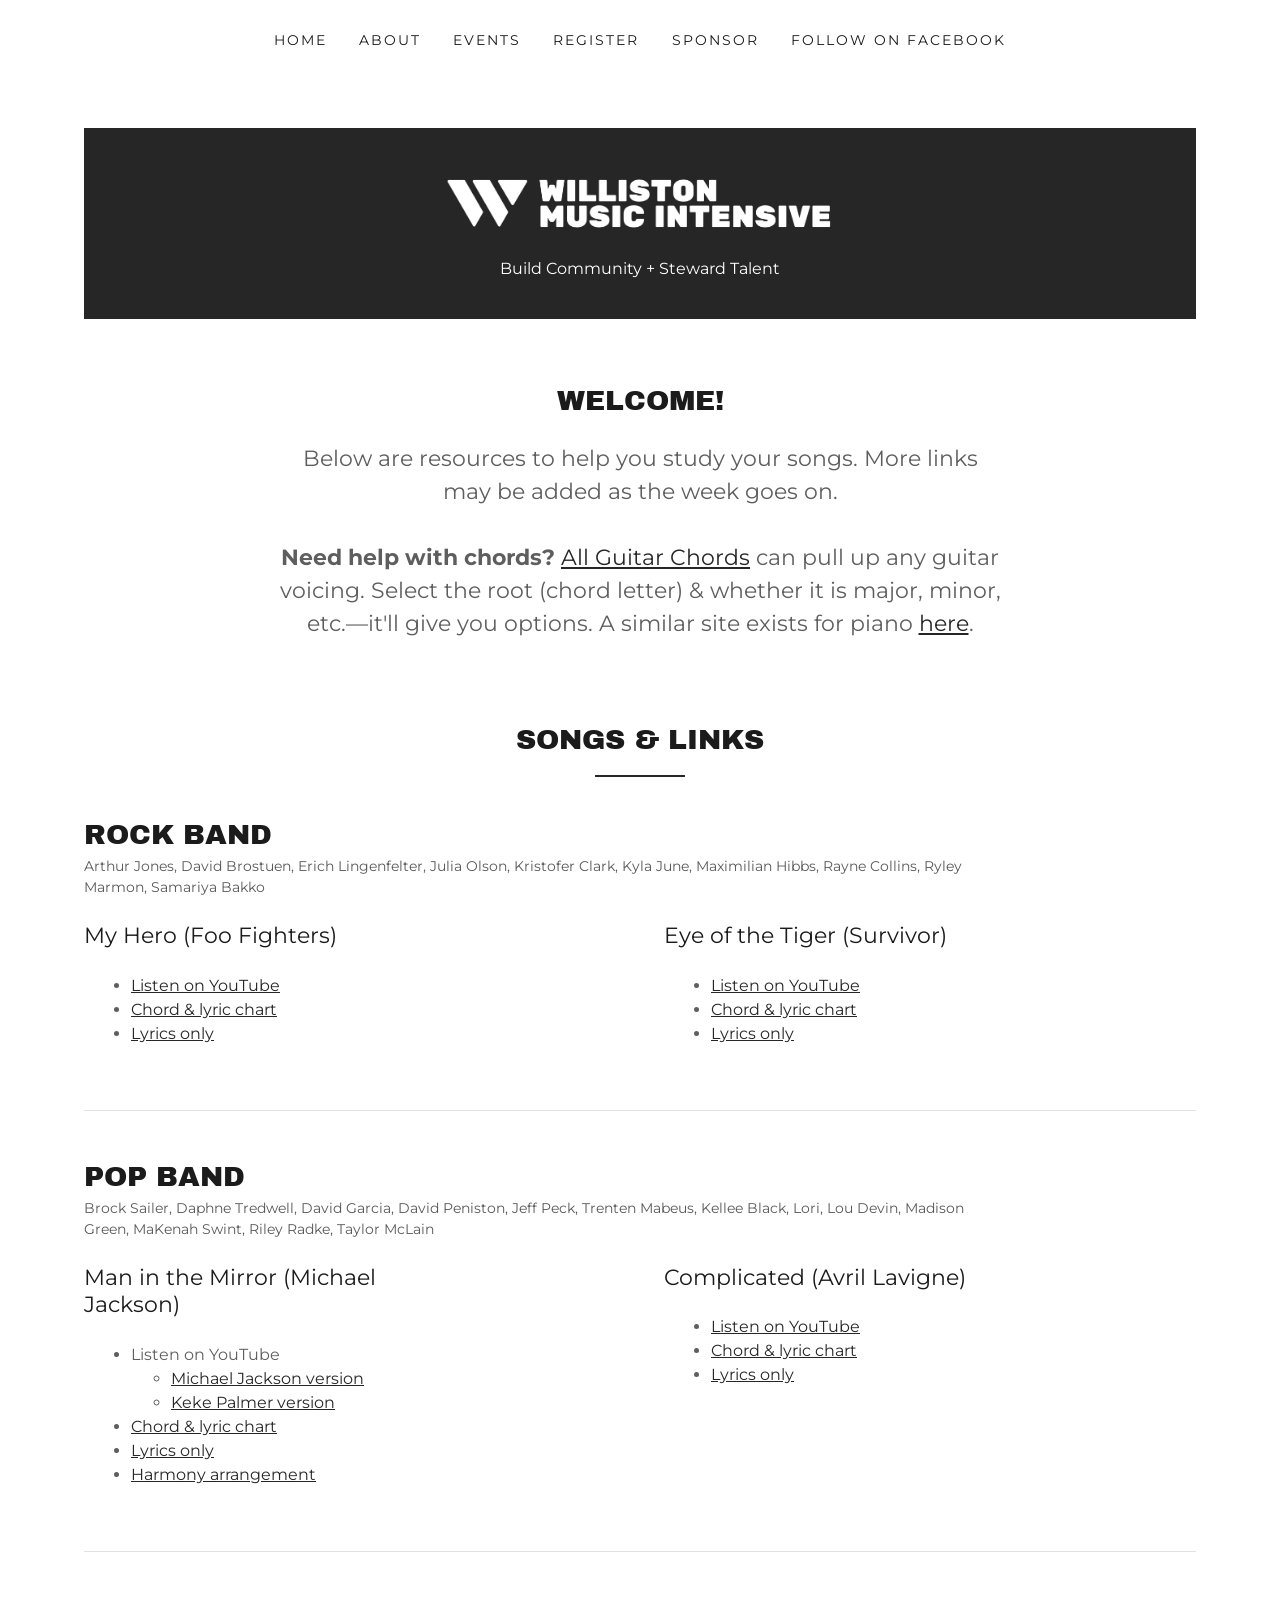
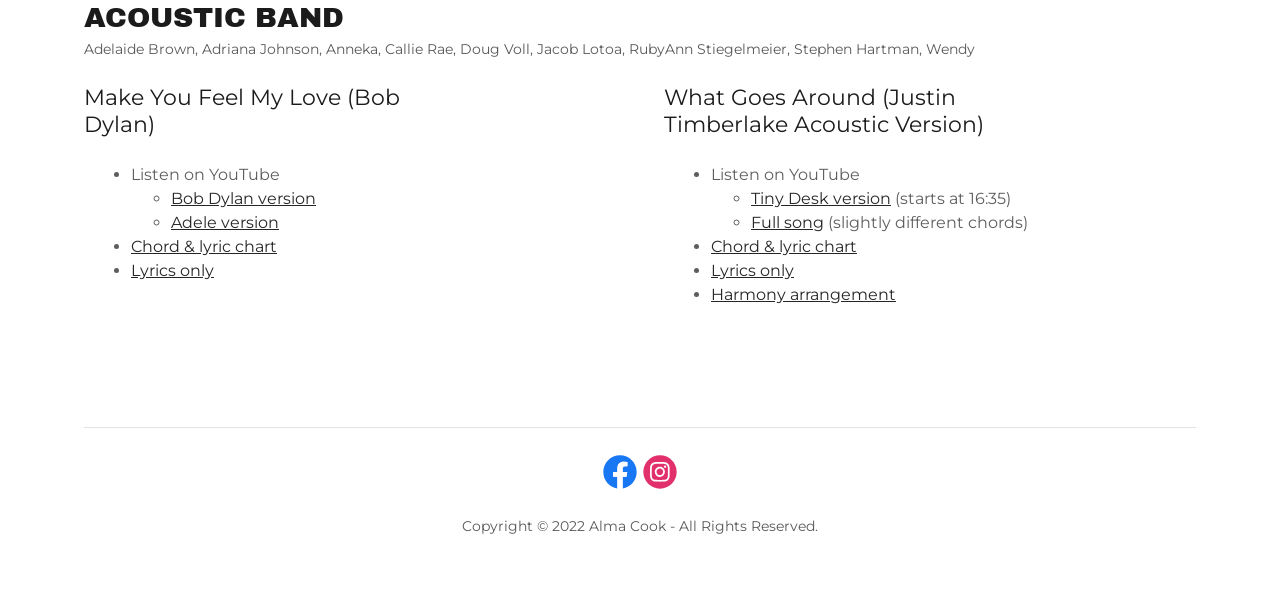
==== 2026.html @ f8915f22 "Rebuild the Williston Music Intensive site as static pages A like-for-like copy of the five pages Al" ====
<!doctype html>
<html lang="en">
<head>
<meta charset="utf-8">
<meta name="viewport" content="width=device-width, initial-scale=1">
<title>2026</title>
<meta name="description" content="Explore Williston Music Intensive for immersive music education, community events, and resources like guitar chords and more!">
<meta property="og:site_name" content="Williston Music Intensive">
<meta property="og:title" content="2026">
<meta property="og:description" content="Explore Williston Music Intensive for immersive music education, community events, and resources like guitar chords and more!">
<meta property="og:image" content="https://willistonmusic.com/img/group-2026.jpg">
<link rel="icon" href="/favicon.png">
<link rel="apple-touch-icon" href="/apple-touch-icon.png">
<link rel="preconnect" href="https://fonts.googleapis.com">
<link rel="preconnect" href="https://fonts.gstatic.com" crossorigin>
<link rel="stylesheet" href="https://fonts.googleapis.com/css2?family=Archivo+Black&family=Montserrat:wght@400;700&display=swap">
<link rel="stylesheet" href="/site.css">
</head>
<body>
<header class="wrap">
  <nav class="nav">
    <a href="/">Home</a>
    <a href="/about">About</a>
    <a href="/events">Events</a>
    <a href="https://pci.jotform.com/form/222504342884152" target="_blank" rel="noopener">Register</a>
    <a href="/sponsor">Sponsor</a>
    <a href="https://facebook.com/willistonmusic" target="_blank" rel="noopener">Follow on Facebook</a>
  </nav>
  <div class="bar">
    <label for="menu" aria-label="Open menu"><svg viewBox="0 0 24 24" width="40" height="40" fill="currentColor"><path fill-rule="evenodd" d="M19.248 7.5H4.752A.751.751 0 0 1 4 6.75c0-.414.337-.75.752-.75h14.496a.75.75 0 1 1 0 1.5m0 5.423H4.752a.75.75 0 0 1 0-1.5h14.496a.75.75 0 1 1 0 1.5m0 5.423H4.752a.75.75 0 1 1 0-1.5h14.496a.75.75 0 1 1 0 1.5"/></svg></label>
  </div>
  <input type="checkbox" id="menu" aria-hidden="true" tabindex="-1">
  <nav class="drawer">
    <label for="menu" aria-label="Close menu"><svg viewBox="0 0 24 24" width="40" height="40" fill="none" stroke="currentColor" stroke-width="1.5" stroke-linecap="round"><path d="M5.75 5.75l12.5 12.5m0-12.5l-12.5 12.5"/></svg></label>
    <a href="/">Home</a>
    <a href="/about">About</a>
    <a href="/events">Events</a>
    <a href="https://pci.jotform.com/form/222504342884152" target="_blank" rel="noopener">Register</a>
    <a href="/sponsor">Sponsor</a>
    <a href="https://facebook.com/willistonmusic" target="_blank" rel="noopener">Follow on Facebook</a>
  </nav>
  <div class="band">
    <a href="/"><img class="logo" src="/img/wmi-logo.png" alt="Williston Music Intensive" width="1989" height="369"></a>
    <h1 class="tagline">Build Community + Steward Talent</h1>
  </div>
</header>
<main>
<section class="welcome">
  <div class="wrap">
    <h4>Welcome!</h4>
    <p>Below are resources to help you study your songs. More links may be added as the week goes on.</p>
    <p><strong>Need help with chords?</strong> <a href="https://www.all-guitar-chords.com/" target="_blank" rel="noopener">All Guitar Chords</a> can pull up any guitar voicing. Select the root (chord letter) &amp; whether it is major, minor, etc.—it'll give you options. A similar site exists for piano <a href="https://chord.rocks/piano/chords/d-5th" target="_blank" rel="noopener">here</a>.</p>
  </div>
</section>
<section>
  <div class="wrap">
    <h2 class="h">Songs &amp; links</h2>
    <div class="band-set">
      <h3>Rock band</h3>
      <p class="names">Arthur Jones, David Brostuen, Erich Lingenfelter, Julia Olson, Kristofer Clark, Kyla June, Maximilian Hibbs, Rayne Collins, Ryley Marmon, Samariya Bakko</p>
      <div class="songs">
      <div>
        <h4>My Hero (Foo Fighters)</h4>
        <ul>
          <li><a href="https://youtu.be/EqWRaAF6_WY?si=O2V8_fzicNVY_5Vm" target="_blank" rel="noopener">Listen on YouTube</a></li>
          <li><a href="https://drive.google.com/file/d/1oepHAWkZaC7YC7cCovO9uBjDsFE-3_J5/view?usp=sharing" target="_blank" rel="noopener">Chord &amp; lyric chart</a></li>
          <li><a href="https://drive.google.com/file/d/160K68xWRT-naaV8jxYZq1IHznZOVHSI-/view?usp=sharing" target="_blank" rel="noopener">Lyrics only</a></li>
        </ul>
      </div>
      <div>
        <h4>Eye of the Tiger (Survivor)</h4>
        <ul>
          <li><a href="https://youtu.be/btPJPFnesV4?si=Gtj8DAs_5sxSnqqz" target="_blank" rel="noopener">Listen on YouTube</a></li>
          <li><a href="https://drive.google.com/file/d/1tjjuFjkV4EVyJwmIPYoMLrv2oTqgS_ds/view?usp=sharing" target="_blank" rel="noopener">Chord &amp; lyric chart</a></li>
          <li><a href="https://drive.google.com/file/d/1zoP_HyPtFx4BqCrjvHJvrCa0yuUeKN7n/view?usp=sharing" target="_blank" rel="noopener">Lyrics only</a></li>
        </ul>
      </div>
      </div>
    </div>
    <div class="band-set">
      <h3>Pop band</h3>
      <p class="names">Brock Sailer, Daphne Tredwell, David Garcia, David Peniston, Jeff Peck, Trenten Mabeus, Kellee Black, Lori, Lou Devin, Madison Green, MaKenah Swint, Riley Radke, Taylor McLain</p>
      <div class="songs">
      <div>
        <h4>Man in the Mirror (Michael Jackson)</h4>
        <ul>
          <li>Listen on YouTube
            <ul>
              <li><a href="https://youtu.be/Z9NYDgbKsBE?si=sIO7AJEbuqE9i0Kv" target="_blank" rel="noopener">Michael Jackson version</a></li>
              <li><a href="https://youtu.be/cS6XboaGQuA?si=cf5D-X0R8zR6vmO7" target="_blank" rel="noopener">Keke Palmer version</a></li>
            </ul>
          </li>
          <li><a href="https://drive.google.com/file/d/1nUTIvwPtjfFOtNPGqIjWK2bDGINFmAXE/view?usp=sharing" target="_blank" rel="noopener">Chord &amp; lyric chart</a></li>
          <li><a href="https://drive.google.com/file/d/1WVeVNQtM47Z1hrQF7TOe65PzU0i5zi78/view?usp=sharing" target="_blank" rel="noopener">Lyrics only</a></li>
          <li><a href="https://drive.google.com/file/d/11fI0Vy7EhUPp01WcwPsgSa4nvVInZFYu/view?usp=sharing" target="_blank" rel="noopener">Harmony arrangement</a></li>
        </ul>
      </div>
      <div>
        <h4>Complicated (Avril Lavigne)</h4>
        <ul>
          <li><a href="https://youtu.be/5NPBIwQyPWE?si=VL99RqDoxhwIltmV" target="_blank" rel="noopener">Listen on YouTube</a></li>
          <li><a href="https://drive.google.com/file/d/1wHOy8QD3mKtqx3U5AkJRRFVZ-1zV_WLD/view?usp=sharing" target="_blank" rel="noopener">Chord &amp; lyric chart</a></li>
          <li><a href="https://drive.google.com/file/d/1XHG7Wf0y0gpHNZls6RZo5fw2MfzrUvGz/view?usp=sharing" target="_blank" rel="noopener">Lyrics only</a></li>
        </ul>
      </div>
      </div>
    </div>
    <div class="band-set">
      <h3>Acoustic band</h3>
      <p class="names">Adelaide Brown, Adriana Johnson, Anneka, Callie Rae, Doug Voll, Jacob Lotoa, RubyAnn Stiegelmeier, Stephen Hartman, Wendy</p>
      <div class="songs">
      <div>
        <h4>Make You Feel My Love (Bob Dylan)</h4>
        <ul>
          <li>Listen on YouTube
            <ul>
              <li><a href="https://youtu.be/fdWto-AUM3Q?si=v7Yns3SxLyHRC31Q" target="_blank" rel="noopener">Bob Dylan version</a></li>
              <li><a href="https://youtu.be/0put0_a--Ng?si=VMHHOnI-3ezIOja3" target="_blank" rel="noopener">Adele version</a></li>
            </ul>
          </li>
          <li><a href="https://drive.google.com/file/d/1jHqSPe43jDyqYXfsBZ0i_tcX17pQOq6c/view?usp=sharing" target="_blank" rel="noopener">Chord &amp; lyric chart</a></li>
          <li><a href="https://drive.google.com/file/d/1ydq1g_ZCnoEVxgp2tTROryXhIiatiXpf/view?usp=sharing" target="_blank" rel="noopener">Lyrics only</a></li>
        </ul>
      </div>
      <div>
        <h4>What Goes Around (Justin Timberlake Acoustic Version)</h4>
        <ul>
          <li>Listen on YouTube
            <ul>
              <li><a href="https://youtu.be/cMIJsoaxRjk?si=a1QRZ7ywNIoAFvBV&amp;t=999" target="_blank" rel="noopener">Tiny Desk version</a> (starts at 16:35)</li>
              <li><a href="https://youtu.be/Ta7VdSUbM5M?si=NdWZ94goMqssl8I_" target="_blank" rel="noopener">Full song</a> (slightly different chords)</li>
            </ul>
          </li>
          <li><a href="https://drive.google.com/file/d/1WKT_yIgPlrT5ASAB_a2V_1az1Ot9-gSC/view?usp=sharing" target="_blank" rel="noopener">Chord &amp; lyric chart</a></li>
          <li><a href="https://drive.google.com/file/d/1u6NOEZRonjUTY73KSVSs8yuzt-g_JjvN/view?usp=sharing" target="_blank" rel="noopener">Lyrics only</a></li>
          <li><a href="https://drive.google.com/file/d/1wbyS80gfcq0X26lOgZvm8zDPXhDdyD9x/view?usp=sharing" target="_blank" rel="noopener">Harmony arrangement</a></li>
        </ul>
      </div>
      </div>
    </div>
  </div>
</section>
</main>
<footer>
  <div class="wrap"><div>
    <a href="https://www.facebook.com/willistonmusic" target="_blank" rel="noopener" aria-label="Facebook"><svg viewBox="0 0 24 24" width="40" height="40"><path d="M22 12c0-5.523-4.477-10-10-10S2 6.477 2 12c0 4.991 3.657 9.128 8.438 9.878v-6.987h-2.54V12h2.54V9.797c0-2.506 1.492-3.89 3.777-3.89 1.093 0 2.238.195 2.238.195v2.46h-1.26c-1.243 0-1.63.771-1.63 1.563V12h2.773l-.443 2.89h-2.33v6.988C18.343 21.128 22 16.991 22 12z" fill="#1877F2"/><path d="M15.893 14.89l.443-2.89h-2.773v-1.875c0-.79.387-1.563 1.63-1.563h1.26v-2.46s-1.144-.196-2.238-.196c-2.284 0-3.777 1.385-3.777 3.89V12h-2.54v2.89h2.54v6.988a10.04 10.04 0 003.124 0v-6.987h2.33z" fill="#fff"/></svg></a>
    <a href="https://www.instagram.com/willistonmusic" target="_blank" rel="noopener" aria-label="Instagram"><svg viewBox="0 0 24 24" width="40" height="40"><path fill="#E1306C" d="M12 2c5.523 0 10 4.476 10 10 0 5.523-4.477 10-10 10-5.522 0-10-4.477-10-10C2 6.478 6.478 2 12 2z"/><path fill="#fff" fill-rule="evenodd" d="M17.762 14.335c.025-.45.038-1.262.038-2.435s-.013-1.985-.038-2.435c-.052-1.066-.37-1.89-.953-2.474-.584-.584-1.408-.901-2.474-.953C13.885 6.013 13.073 6 11.9 6s-1.985.013-2.435.038c-1.066.052-1.89.37-2.474.953-.584.584-.901 1.408-.953 2.474C6.013 9.915 6 10.727 6 11.9s.013 1.985.038 2.435c.052 1.066.37 1.89.953 2.474.584.584 1.408.901 2.474.953.45.025 1.262.038 2.435.038s1.985-.013 2.435-.038c1.066-.052 1.89-.37 2.474-.953.584-.584.901-1.408.953-2.474zM11.9 7.06l-.588-.004a41.691 41.691 0 00-.81 0c-.185.003-.432.01-.742.023a6.09 6.09 0 00-.79.077 3.08 3.08 0 00-.55.142 1.993 1.993 0 00-.676.446c-.195.195-.343.42-.446.676a3.08 3.08 0 00-.142.55 6.09 6.09 0 00-.077.79c-.012.31-.02.557-.023.742-.002.184-.002.454 0 .81l.004.588-.004.588c-.002.356-.002.626 0 .81.003.185.01.432.023.742s.039.573.077.79c.039.219.086.402.142.55a2.001 2.001 0 001.122 1.122c.148.056.332.103.55.142.217.038.48.064.79.077.31.012.557.02.742.023.184.002.454.002.81 0l.588-.004.588.004c.356.002.626.002.81 0 .185-.003.432-.01.742-.023a6.09 6.09 0 00.79-.077c.219-.039.402-.086.55-.142a2.001 2.001 0 001.122-1.122c.056-.148.103-.332.142-.55a6.09 6.09 0 00.077-.79c.012-.31.02-.557.023-.742.002-.184.002-.454 0-.81l-.004-.588.004-.588c.002-.356.002-.626 0-.81-.003-.185-.01-.432-.023-.742a6.09 6.09 0 00-.077-.79 3.083 3.083 0 00-.142-.55 1.993 1.993 0 00-.446-.676 1.992 1.992 0 00-.676-.446 3.08 3.08 0 00-.55-.142 6.09 6.09 0 00-.79-.077 28.51 28.51 0 00-.742-.023 41.691 41.691 0 00-.81 0l-.588.004zm3.65 2.19a.68.68 0 00.207-.5.68.68 0 00-.208-.5.68.68 0 00-.5-.207.68.68 0 00-.499.208.68.68 0 00-.207.5c0 .194.07.36.207.499a.68.68 0 00.5.207.68.68 0 00.5-.207zm-.623 2.65c0 .84-.295 1.554-.884 2.143a2.918 2.918 0 01-2.143.884c-.84 0-1.554-.295-2.143-.884a2.918 2.918 0 01-.884-2.143c0-.84.295-1.554.884-2.143a2.919 2.919 0 012.143-.884c.84 0 1.554.295 2.143.884.59.589.884 1.303.884 2.143zm-1.06 0a1.89 1.89 0 00-.577-1.39 1.895 1.895 0 00-1.39-.577c-.543 0-1.006.192-1.39.576a1.895 1.895 0 00-.577 1.391c0 .543.192 1.006.576 1.39.385.385.848.577 1.391.577s1.006-.192 1.39-.577a1.89 1.89 0 00.577-1.39z"/></svg></a>
    <p>Copyright © 2022 Alma Cook - All Rights Reserved.</p>
  </div></div>
</footer>
</body>
</html>
---- site.css ----
:root {
  --ink: #1b1b1b;
  --dark: #262626;
  --text: #5e5e5e;
  --muted: #595959;
  --line: #e2e2e2;
}

* { box-sizing: border-box; }
html { -webkit-text-size-adjust: 100%; }
html:has(#menu:checked) { overflow: hidden; }
body {
  margin: 0;
  font-family: Montserrat, arial, sans-serif;
  font-size: 16px;
  line-height: 1.5;
  color: var(--text);
  background: #fff;
  -webkit-font-smoothing: antialiased;
}
img { display: block; max-width: 100%; height: auto; }
a { color: var(--dark); }
a:hover { color: #000; }
h1, h2, h3, h4, p { margin: 0; }
p { text-wrap: pretty; }
strong { font-weight: 700; }

.wrap { margin: 0 auto; padding: 0 24px; }
@media (min-width: 1024px) { .wrap { max-width: 984px; } }
@media (min-width: 1280px) { .wrap { max-width: 1160px; } }
@media (min-width: 1536px) { .wrap { max-width: 1280px; } }

/* Header: links across the top on wide screens, a menu button below 1024px */
.nav { display: none; }
.bar { height: 88px; padding-top: 28px; }
.bar label, .drawer label { display: block; width: 40px; height: 40px; cursor: pointer; }
.bar label { color: var(--ink); }
#menu { position: absolute; opacity: 0; pointer-events: none; }
.drawer {
  position: fixed; inset: 0; z-index: 10;
  background: #161616; padding: 15px 24px 24px; overflow-y: auto;
  transform: translateX(-100%); visibility: hidden;
  transition: transform .3s ease, visibility .3s;
}
#menu:checked ~ .drawer { transform: none; visibility: visible; }
.drawer label { margin: 0 -9px 33px auto; color: #f7f7f7; }
.drawer a {
  display: block; padding: 16px 24px;
  font-size: 22px; line-height: 1.25; color: #f7f7f7; text-decoration: none;
  border-bottom: 1px solid rgba(76, 76, 76, .5);
}
.drawer a[aria-current] { font-weight: 700; }
@media (min-width: 1024px) {
  .bar, .drawer { display: none; }
  .nav { display: flex; justify-content: center; gap: 32px; height: 128px; padding-top: 15px; }
  .nav a {
    align-self: flex-start; padding-top: 11px; border-top: 2px solid transparent;
    font-size: 14px; line-height: 24px; letter-spacing: .143em; text-transform: uppercase;
    color: var(--ink); text-decoration: none;
  }
  .nav a:hover { color: #000; border-top-color: var(--line); }
  .nav a[aria-current] { font-weight: 700; border-top-color: var(--ink); }
}

/* The dark band with the logo */
.band { background: var(--dark); padding: 40px 24px; text-align: center; margin-bottom: 24px; }
.band > a:first-child { display: block; }
.band .logo { height: 75px; width: auto; max-width: min(100%, 224px); object-fit: contain; margin: 0 auto; }
.tagline { font-size: 16px; font-weight: 400; line-height: 1.25; color: #fff; margin-top: 20px; }
@media (min-width: 768px) {
  .band .logo { max-width: 100%; }
  .tagline { margin-top: 16px; }
}

/* Home: band beside the group photo */
.hero { margin-bottom: 24px; }
.hero .band { margin: 0; padding: 40px 8px; display: flex; flex-direction: column; justify-content: center; align-items: center; }
.hero .btn { margin-top: 16px; max-width: 100%; }
.hero-photo { aspect-ratio: 3 / 2; overflow: hidden; }
.hero-photo img { width: 112%; max-width: none; margin-left: -6%; }
@media (min-width: 768px) {
  .hero { display: grid; grid-template-columns: 40% 60%; margin-bottom: 32px; }
  .hero .band { padding: 40px; }
  .hero .band .logo { width: 100%; height: auto; max-height: 75px; }
}

.btn {
  display: inline-flex; align-items: center; justify-content: center;
  min-height: 56px; padding: 8px 32px; border-radius: 4px;
  font-size: 14px; font-weight: 700; line-height: 1.25; letter-spacing: .143em;
  text-transform: uppercase; text-decoration: none; text-align: center;
}
.btn-light { background: #fff; color: #303030; }
.btn-light:hover { background: #e6e6e6; color: #303030; }
.btn-dark { background: var(--dark); color: #f1f1f1; }
.btn-dark:hover { background: #000; color: #f1f1f1; }
.btn-sm { min-height: 40px; padding: 4px 16px; font-size: 12px; }

section { padding: 40px 0; }

/* Section heading with the short rule under it */
.h {
  font-family: "Archivo Black", arial, sans-serif; font-weight: 400;
  font-size: 25px; line-height: 1.4; text-transform: uppercase;
  color: var(--ink); text-align: center; margin-bottom: 24px;
}
.h::after { content: ""; display: block; width: 90px; border-bottom: 2px solid var(--dark); margin: 16px auto 0; }
.h-lg { font-size: 28px; line-height: 1.2; }
@media (min-width: 768px) {
  .h { font-size: 28px; margin-bottom: 40px; }
  .h-lg { font-size: 39px; }
}

.center { text-align: center; }
.lede { text-align: center; max-width: 725px; margin: 0 auto; }

/* Home: What / Who / Why */
.cards .card { padding: 72px 52px; border-bottom: 1px solid var(--line); }
.cards .card:last-child { border-bottom: 0; }
.cards h3 {
  font-family: "Archivo Black", arial, sans-serif; font-weight: 400;
  font-size: 25px; line-height: 1.25; text-transform: uppercase; color: var(--ink); margin-bottom: 24px;
}
.cards p { font-size: 22px; line-height: 1.25; }
@media (min-width: 768px) {
  .cards { display: grid; grid-template-columns: repeat(3, 1fr); }
  .cards .card { padding: 72px 40px; border-bottom: 0; border-right: 1px solid var(--line); }
  .cards .card:last-child { border-right: 0; }
  .cards h3 { font-size: 28px; }
}

/* Sponsor logos: two columns on phones, three above */
.sponsors, .sponsors > div { display: flex; gap: 8px; }
.sponsors > div { flex: 1 1 0; flex-direction: column; min-width: 0; }
.sponsors img { width: 100%; }
.sponsors.d { display: none; }
@media (min-width: 768px) {
  .sponsors.d { display: flex; }
  .sponsors.p { display: none; }
}

/* Photo beside a headline and button */
.cta { padding: 56px 0; }
.cta img { width: 100%; aspect-ratio: 3 / 2; object-fit: cover; }
.cta h2 {
  font-family: "Archivo Black", arial, sans-serif; font-weight: 400;
  font-size: 28px; line-height: 1.2; text-transform: uppercase; color: var(--ink);
  margin: 24px 0;
}
.cta p { font-size: 22px; line-height: 1.5; margin-bottom: 32px; }
.cta .btn { width: 100%; }
@media (min-width: 768px) {
  .cta .wrap { display: grid; grid-template-columns: 1fr 1fr; gap: 48px; align-items: end; }
  .cta .wrap > div { padding-bottom: 24px; }
  .cta h2 { font-size: 39px; margin-top: 0; }
  .cta .btn { width: auto; }
}

.contact .lede { margin: 40px auto 24px; }

/* About */
.two { display: grid; gap: 48px; }
.two img, .three img { width: 100%; aspect-ratio: 2 / 1; object-fit: cover; }
.two p, .three p { margin-top: 24px; }
.three { display: grid; gap: 24px; }
.three h4, .video h4 { font-size: 22px; font-weight: 400; line-height: 1.25; color: var(--ink); }
.three h4 { margin-top: 24px; }
.three h4:first-child { margin-top: 0; }
.three a { display: block; }
.three p a { display: inline; }
.video { display: grid; gap: 24px; margin-bottom: 48px; }
.video:last-child { margin-bottom: 0; }
.video iframe { display: block; width: 100%; aspect-ratio: 16 / 9; border: 0; }
.video p { margin-top: 24px; }
@media (min-width: 768px) {
  .two { grid-template-columns: 1fr 1fr; }
  .three { grid-template-columns: repeat(3, 1fr); grid-template-rows: repeat(3, auto); grid-auto-flow: column; column-gap: 48px; row-gap: 24px; }
  .three h4, .three p { margin-top: 0; }
  .video { grid-template-columns: 1fr 1fr; gap: 48px; align-items: center; }
  .video.flip > div { order: -1; }
}

/* Sponsor: the two downloads */
.kit { display: flex; flex-wrap: wrap; justify-content: center; gap: 24px 48px; margin-top: 33px; }
.kit div {
  flex: 0 1 339px; padding: 24px; text-align: center;
  background: #f6f6f6; border: 1px solid var(--line);
}
.kit p { color: #151515; margin-bottom: 24px; }

/* 2026: songs and links */
.welcome h4 {
  font-family: "Archivo Black", arial, sans-serif; font-weight: 400;
  font-size: 25px; line-height: 1.25; text-transform: uppercase; color: var(--ink);
  text-align: center; margin-bottom: 24px;
}
.welcome p { font-size: 22px; line-height: 1.5; text-align: center; max-width: 725px; margin: 0 auto; }
.welcome p + p { margin-top: 33px; }
.band-set { border-top: 1px solid var(--line); margin-top: 64px; padding-top: 48px; }
.band-set:first-of-type { border-top: 0; margin-top: 0; padding-top: 0; }
.band-set h3 {
  font-family: "Archivo Black", arial, sans-serif; font-weight: 400;
  font-size: 25px; line-height: 1.25; text-transform: uppercase; color: var(--ink); margin-bottom: 4px;
}
.band-set .names { font-size: 14px; color: var(--muted); max-width: 919px; margin-bottom: 24px; }
.songs { display: grid; gap: 24px 48px; }
.songs h4 { font-size: 22px; font-weight: 400; line-height: 1.25; color: var(--ink); max-width: 330px; }
.songs ul { margin: 24px 0 0; padding-left: 47px; }
.songs ul ul { margin: 0; padding-left: 40px; list-style: circle; }
@media (min-width: 768px) {
  .welcome h4, .band-set h3 { font-size: 28px; }
  .songs { grid-template-columns: 1fr 1fr; }
}

footer { padding: 80px 0 56px; text-align: center; }
footer .wrap > div { border-top: 1px solid var(--line); padding-top: 24px; display: flex; flex-wrap: wrap; justify-content: center; }
footer a { width: 40px; height: 40px; }
footer p { flex-basis: 100%; }
footer p { font-size: 14px; color: var(--muted); margin-top: 24px; }
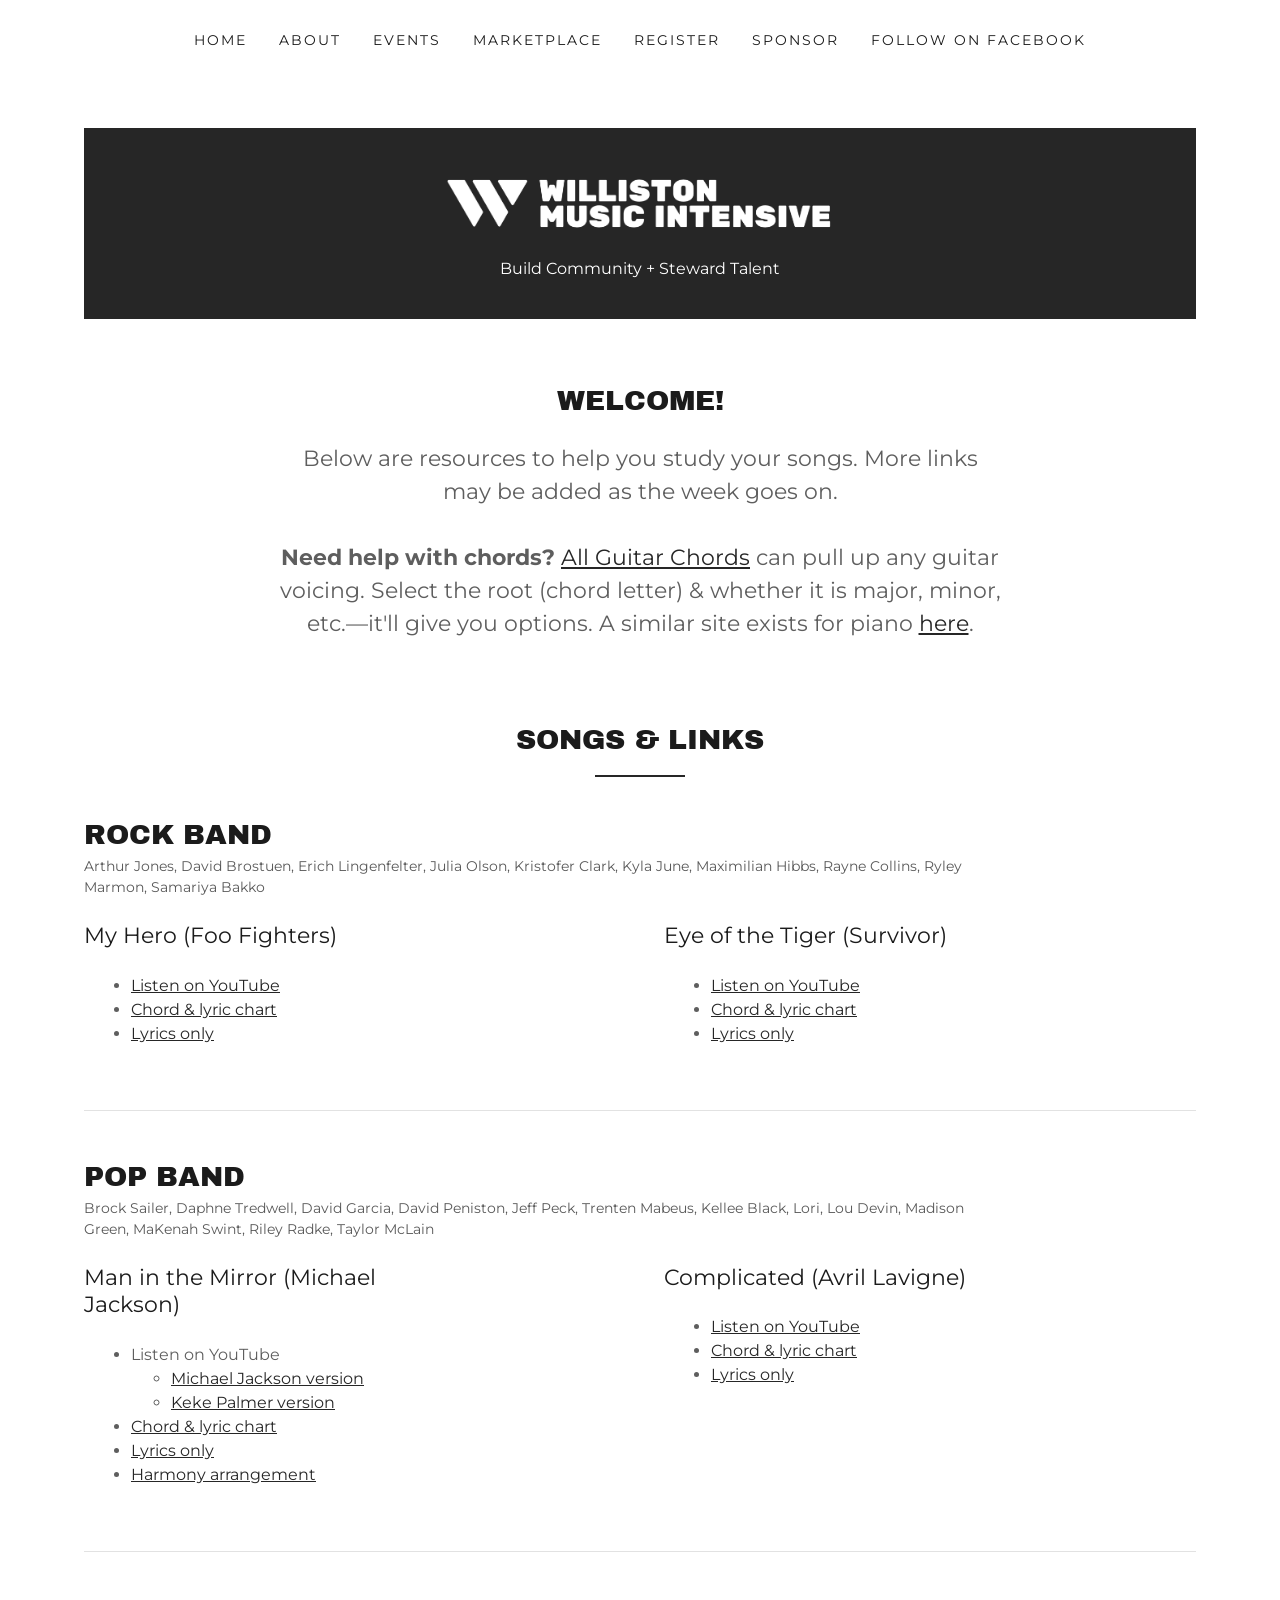
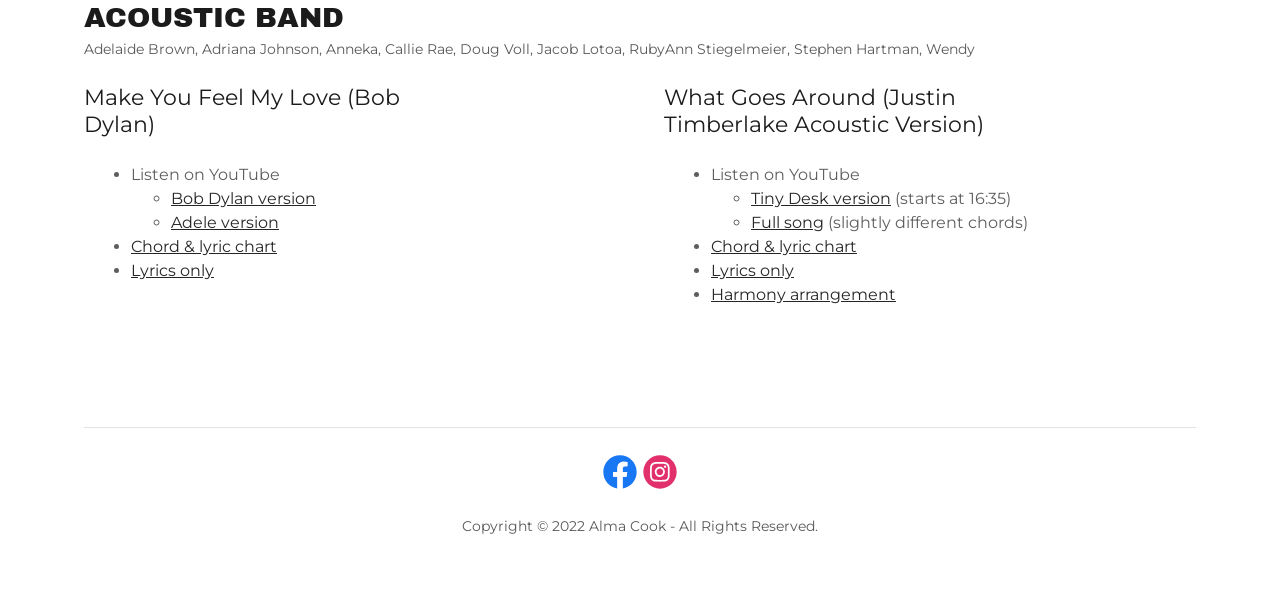
==== commit f7606034: "Add the Marketplace page: Alma's form and her approved listings, read live from her sheet Co-Authore" ====
--- a/2026.html
+++ b/2026.html
@@ -22,6 +22,7 @@
     <a href="/">Home</a>
     <a href="/about">About</a>
     <a href="/events">Events</a>
+    <a href="/marketplace">Marketplace</a>
     <a href="https://pci.jotform.com/form/222504342884152" target="_blank" rel="noopener">Register</a>
     <a href="/sponsor">Sponsor</a>
     <a href="https://facebook.com/willistonmusic" target="_blank" rel="noopener">Follow on Facebook</a>
@@ -35,6 +36,7 @@
     <a href="/">Home</a>
     <a href="/about">About</a>
     <a href="/events">Events</a>
+    <a href="/marketplace">Marketplace</a>
     <a href="https://pci.jotform.com/form/222504342884152" target="_blank" rel="noopener">Register</a>
     <a href="/sponsor">Sponsor</a>
     <a href="https://facebook.com/willistonmusic" target="_blank" rel="noopener">Follow on Facebook</a>
--- a/site.css
+++ b/site.css
@@ -180,6 +180,30 @@
   .video.flip > div { order: -1; }
 }
 
+/* Events: the upcoming list, written from Alma's calendar by events.py */
+.events { list-style: none; max-width: 725px; margin: 40px auto 0; padding: 0; }
+.events li { display: grid; grid-template-columns: 56px 1fr; gap: 24px; padding: 32px 0; border-top: 1px solid var(--line); }
+.events time {
+  font-family: "Archivo Black", arial, sans-serif; font-size: 32px; line-height: 1;
+  color: var(--ink); text-align: center;
+}
+.events time span {
+  display: block; margin: 4px -.143em 8px 0;
+  font-family: Montserrat, arial, sans-serif; font-size: 14px; font-weight: 700;
+  letter-spacing: .143em; text-transform: uppercase;
+}
+.events h3 { font-size: 22px; font-weight: 400; line-height: 1.25; color: var(--ink); }
+.events .when {
+  margin-top: 8px; font-size: 14px; font-weight: 700; line-height: 24px;
+  letter-spacing: .143em; text-transform: uppercase; color: var(--ink);
+}
+.events .about { margin-top: 16px; }
+.events-none { margin-top: 40px; }
+@media (min-width: 768px) {
+  .events li { grid-template-columns: 72px 1fr; gap: 32px; }
+  .events time { font-size: 39px; }
+}
+
 /* Sponsor: the two downloads */
 .kit { display: flex; flex-wrap: wrap; justify-content: center; gap: 24px 48px; margin-top: 33px; }
 .kit div {
@@ -217,3 +241,28 @@
 footer a { width: 40px; height: 40px; }
 footer p { flex-basis: 100%; }
 footer p { font-size: 14px; color: var(--muted); margin-top: 24px; }
+
+/* Marketplace: Alma's form, then the approved listings read from her sheet */
+.market-intro { max-width: 725px; margin: 0 auto; }
+.market-intro p + p { margin-top: 16px; }
+.market-form { max-width: 725px; margin: 40px auto 0; }
+.market-filter { display: flex; flex-wrap: wrap; justify-content: center; gap: 8px; margin-bottom: 32px; }
+.market-filter[hidden] { display: none; }
+.market-filter .btn { min-height: 36px; letter-spacing: .08em; background: #fff; color: var(--ink); border: 1px solid var(--line); cursor: pointer; font-family: inherit; }
+.market-filter .btn:hover { border-color: var(--ink); }
+.market-filter .btn[aria-pressed="true"] { background: var(--dark); color: #f1f1f1; border-color: var(--dark); }
+.market-none { text-align: center; }
+.listings { display: grid; gap: 24px; }
+.listing { min-width: 0; padding: 24px; border: 1px solid var(--line); overflow-wrap: anywhere; }
+.listing[hidden] { display: none; }
+.listing .who { color: var(--ink); margin-bottom: 8px; }
+.listing .meta { font-size: 14px; color: var(--muted); }
+.listing h3 { margin-top: 16px; font-size: 22px; font-weight: 400; line-height: 1.25; color: var(--ink); }
+.listing h3 em { font-size: 16px; color: var(--text); }
+.listing .details { margin-top: 8px; white-space: pre-line; }
+.listing .line { margin-top: 8px; }
+.listing .details + .line { margin-top: 16px; }
+@media (min-width: 768px) {
+  .listings { grid-template-columns: 1fr 1fr; }
+  .listing { padding: 32px; }
+}
